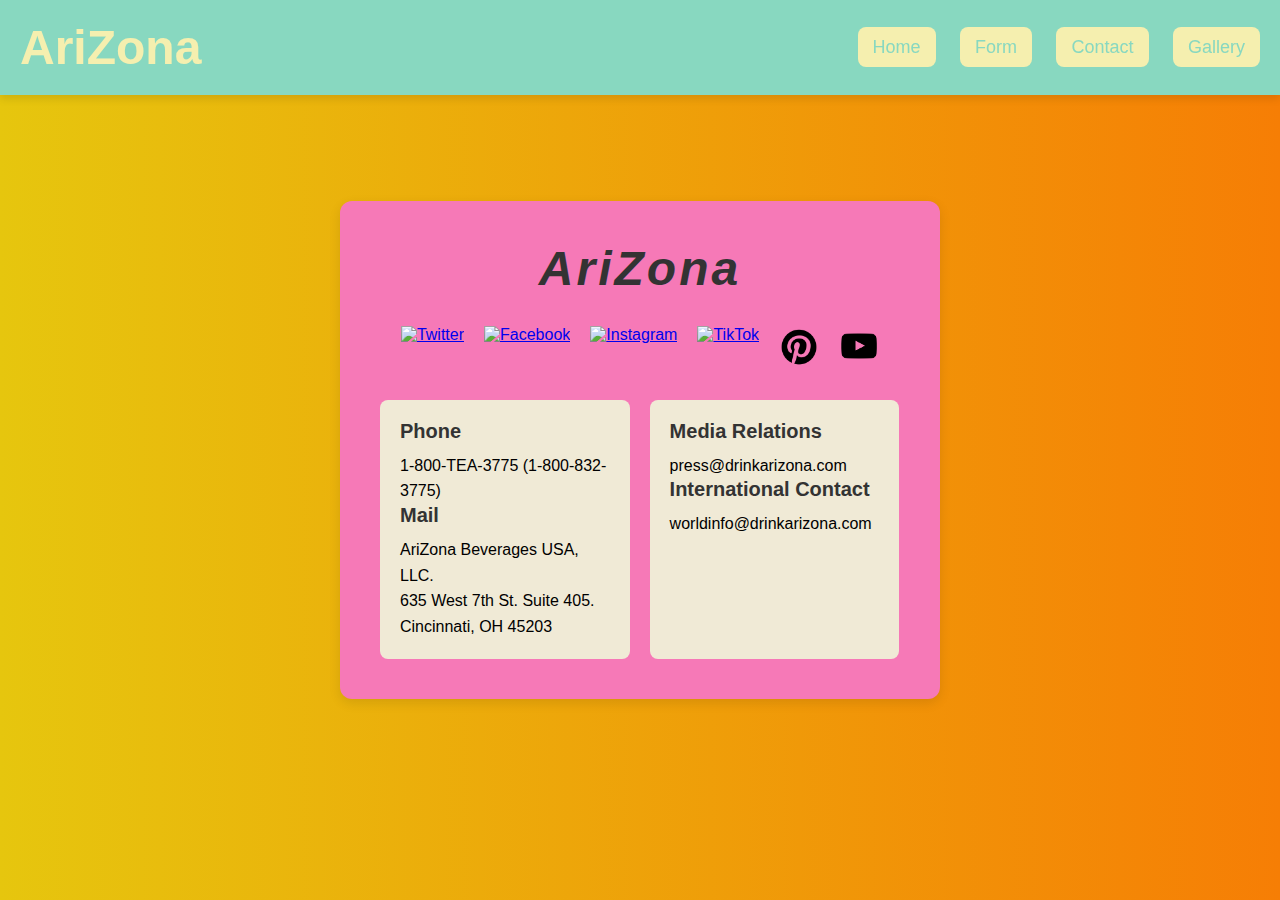
==== contact.html @ fe156111 "Add files via upload" ====
<!DOCTYPE html>
<html lang="en">
<head>
  <meta charset="UTF-8">
  <meta name="viewport" content="width=device-width, initial-scale=1.0">
  <title>Contact Us - AriZona</title>
  <link rel="icon" type="image/x-icon" href="arizonalogo.png">
  <link rel="stylesheet" href="contact.css">    
</head>
<body>
    <header>
        <a href="index.html" class="logo">AriZona</a>
        <nav>
          <a href="index.html">Home</a>
          <a href="form.html">Form</a>
          <a href="contact.html">Contact</a>
          <a href="gallery.html">Gallery</a>
        </nav>
    </header>

    <div class="contact-box">
      <div class="arizona-logo">AriZona</div>
      <div class="social-icons">
        <a href="https://twitter.com/drinkarizona" target="_blank">
          <img src="https://upload.wikimedia.org/wikipedia/commons/c/ce/X_logo_2023.svg" alt="Twitter">
        </a>
        <a href="https://www.facebook.com/AriZonaIcedTea" target="_blank">
          <img src="https://upload.wikimedia.org/wikipedia/commons/5/51/Facebook_f_logo_%282019%29.svg" alt="Facebook">
        </a>
        <a href="https://www.instagram.com/drinkarizona/" target="_blank">
          <img src="https://upload.wikimedia.org/wikipedia/commons/a/a5/Instagram_icon.png" alt="Instagram">
        </a>
        <a href="https://www.tiktok.com/@drinkarizona" target="_blank">
          <img src="https://static.vecteezy.com/system/resources/previews/016/716/485/large_2x/tiktok-icon-free-png.png" alt="TikTok">
        </a>
        <a href="https://www.pinterest.com/drinkarizona/" target="_blank">
          <img src="pin.png" alt="Pinterest">
        </a>
        <a href="https://www.youtube.com/channel/UCs0BiVnJQH6DVKaTzITTGAg" target="_blank">
          <img src="youtube.png" alt="YouTube">
        </a>
      </div>
      <div class="info-container">
        <div class="info-box">
          <h3>Phone</h3>
          <p>1-800-TEA-3775 (1-800-832-3775)</p>
          <h3>Mail</h3>
          <p>AriZona Beverages USA, LLC.<br>
             635 West 7th St. Suite 405.<br>
             Cincinnati, OH 45203</p>
        </div>
        <div class="info-box">
          <h3>Media Relations</h3>
          <p>press@drinkarizona.com</p>
          <h3>International Contact</h3>
          <p>worldinfo@drinkarizona.com</p>
        </div>
      </div>
    </div>

</body>
</html>
---- contact.css ----
* {
  margin: 0;
  padding: 0;
  box-sizing: border-box;
  font-family: 'Arial', sans-serif;
}
header {
  width: 100%;
  background-color: #88d8c0;
  display: flex;
  justify-content: space-between;
  align-items: center;
  padding: 20px;
  position: fixed;
  top: 0;
  left: 0;
  box-shadow: 0px 4px 8px rgba(0, 0, 0, 0.1);
  z-index: 10;
}

.logo {
  font-size: 48px;
  font-weight: bold;
  color: rgb(245, 239, 175);
  text-decoration: none;
  transition: transform 0.3s, opacity 0.3s;
}

.logo:hover {
  transform: translateY(-5px);
  opacity: 0.8;
}

nav a {
  color:  #88d8c0;
  text-decoration: none;
  margin-left: 20px;
  font-size: 18px;
  padding: 10px 15px;
  border-radius: 8px;
  background-color: rgb(245, 239, 175);
  transition: background-color 0.3s, transform 0.3s;
}

nav a:hover {
  background-color: #6fc9b0;
  transform: translateY(-3px);
}

body {
  background: linear-gradient(to right, #e6c60e, #f67e05);
  display: flex;
  justify-content: center;
  align-items: center;
  height: 100vh;
}

.contact-box {
  background-color: #f679b7 ;
  padding: 40px;
  width: 600px;
  border-radius: 12px;
  box-shadow: 0px 4px 12px rgba(0, 0, 0, 0.1);
  text-align: center;
}

.arizona-logo {
  font-size: 48px;
  font-weight: bold;
  color: #333;
  font-style: italic;
  letter-spacing: 3px;
  margin-bottom: 30px;
}

.social-icons {
  display: flex;
  justify-content: center;
  gap: 20px;
  margin-bottom: 30px;
}

.social-icons a img {
  width: 40px;
  height: 40px;
  transition: transform 0.3s;
}

.social-icons a img:hover {
  transform: scale(1.1);
}

.info-container {
  display: flex;
  gap: 20px;
  margin-top: 20px;
}

.info-box {
  background-color: #f0ead6;
  padding: 20px;
  border-radius: 8px;
  width: 48%;
  text-align: left;
}

h3 {
  margin-bottom: 10px;
  font-size: 20px;
  color: #333;
}

p {
  line-height: 1.6;
  font-size: 16px;
}
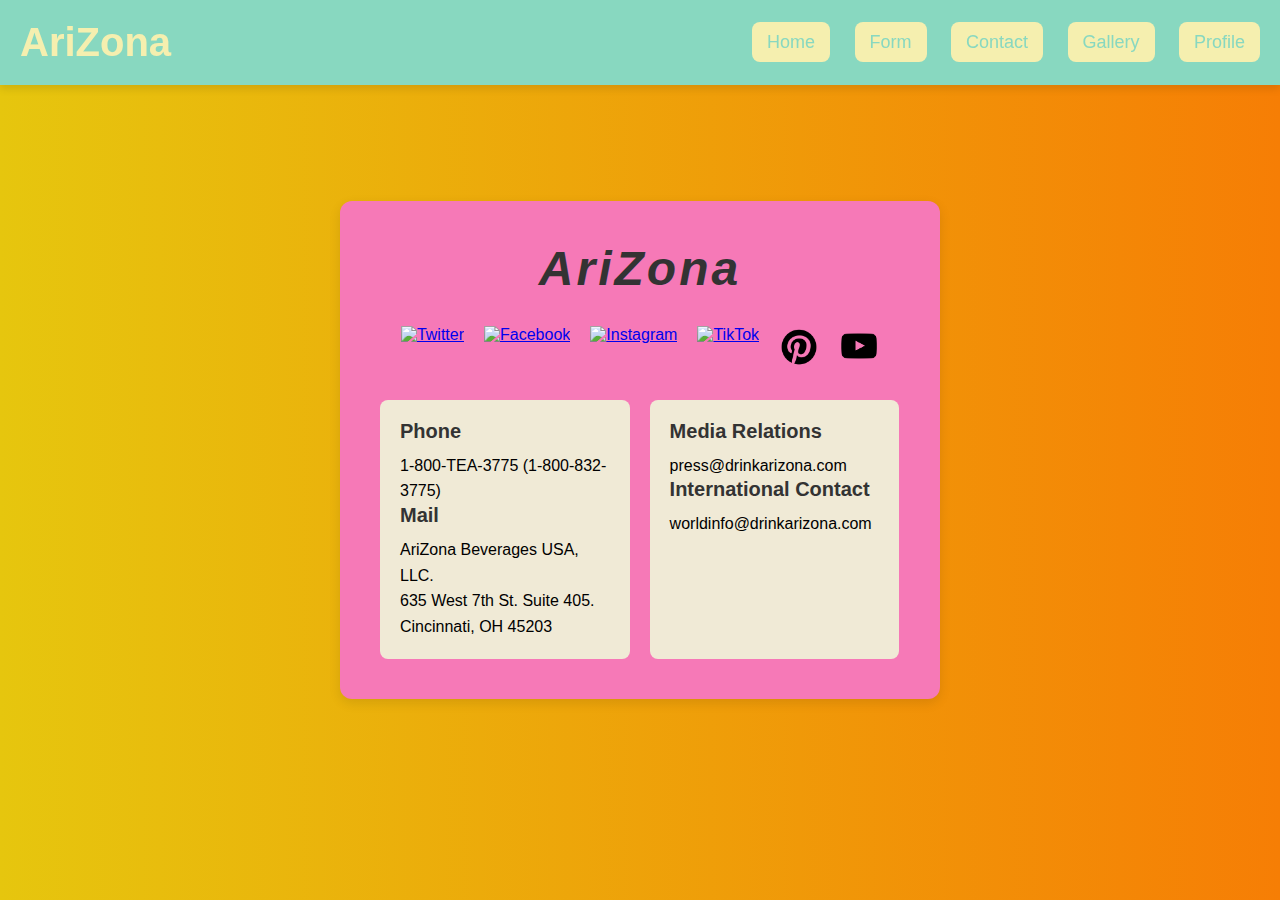
==== commit 48eeb607: "Add files via upload" ====
--- a/contact.html
+++ b/contact.html
@@ -15,6 +15,7 @@
           <a href="form.html">Form</a>
           <a href="contact.html">Contact</a>
           <a href="gallery.html">Gallery</a>
+          <a href="profile.html">Profile</a>
         </nav>
     </header>
 
--- a/contact.css
+++ b/contact.css
@@ -16,10 +16,11 @@
   left: 0;
   box-shadow: 0px 4px 8px rgba(0, 0, 0, 0.1);
   z-index: 10;
+  flex-wrap: wrap;
 }
 
 .logo {
-  font-size: 48px;
+  font-size: 2.5rem;
   font-weight: bold;
   color: rgb(245, 239, 175);
   text-decoration: none;
@@ -29,6 +30,23 @@
 .logo:hover {
   transform: translateY(-5px);
   opacity: 0.8;
+}
+.nav-links {
+  list-style: none;
+  display: flex;
+  gap: 15px;
+  flex-wrap: wrap;
+}
+.nav-links a {
+  text-decoration: none;
+  color: #88d8c0;
+  margin-left: 20px;
+  font-size: 1.2rem;
+  padding: 10px 15px;
+  border-radius: 8px;
+  background-color: rgb(245, 239, 175);
+  position: relative;
+  transition: transform 0.3s;
 }
 
 nav a {
@@ -40,6 +58,7 @@
   border-radius: 8px;
   background-color: rgb(245, 239, 175);
   transition: background-color 0.3s, transform 0.3s;
+  flex-wrap: wrap;
 }
 
 nav a:hover {
